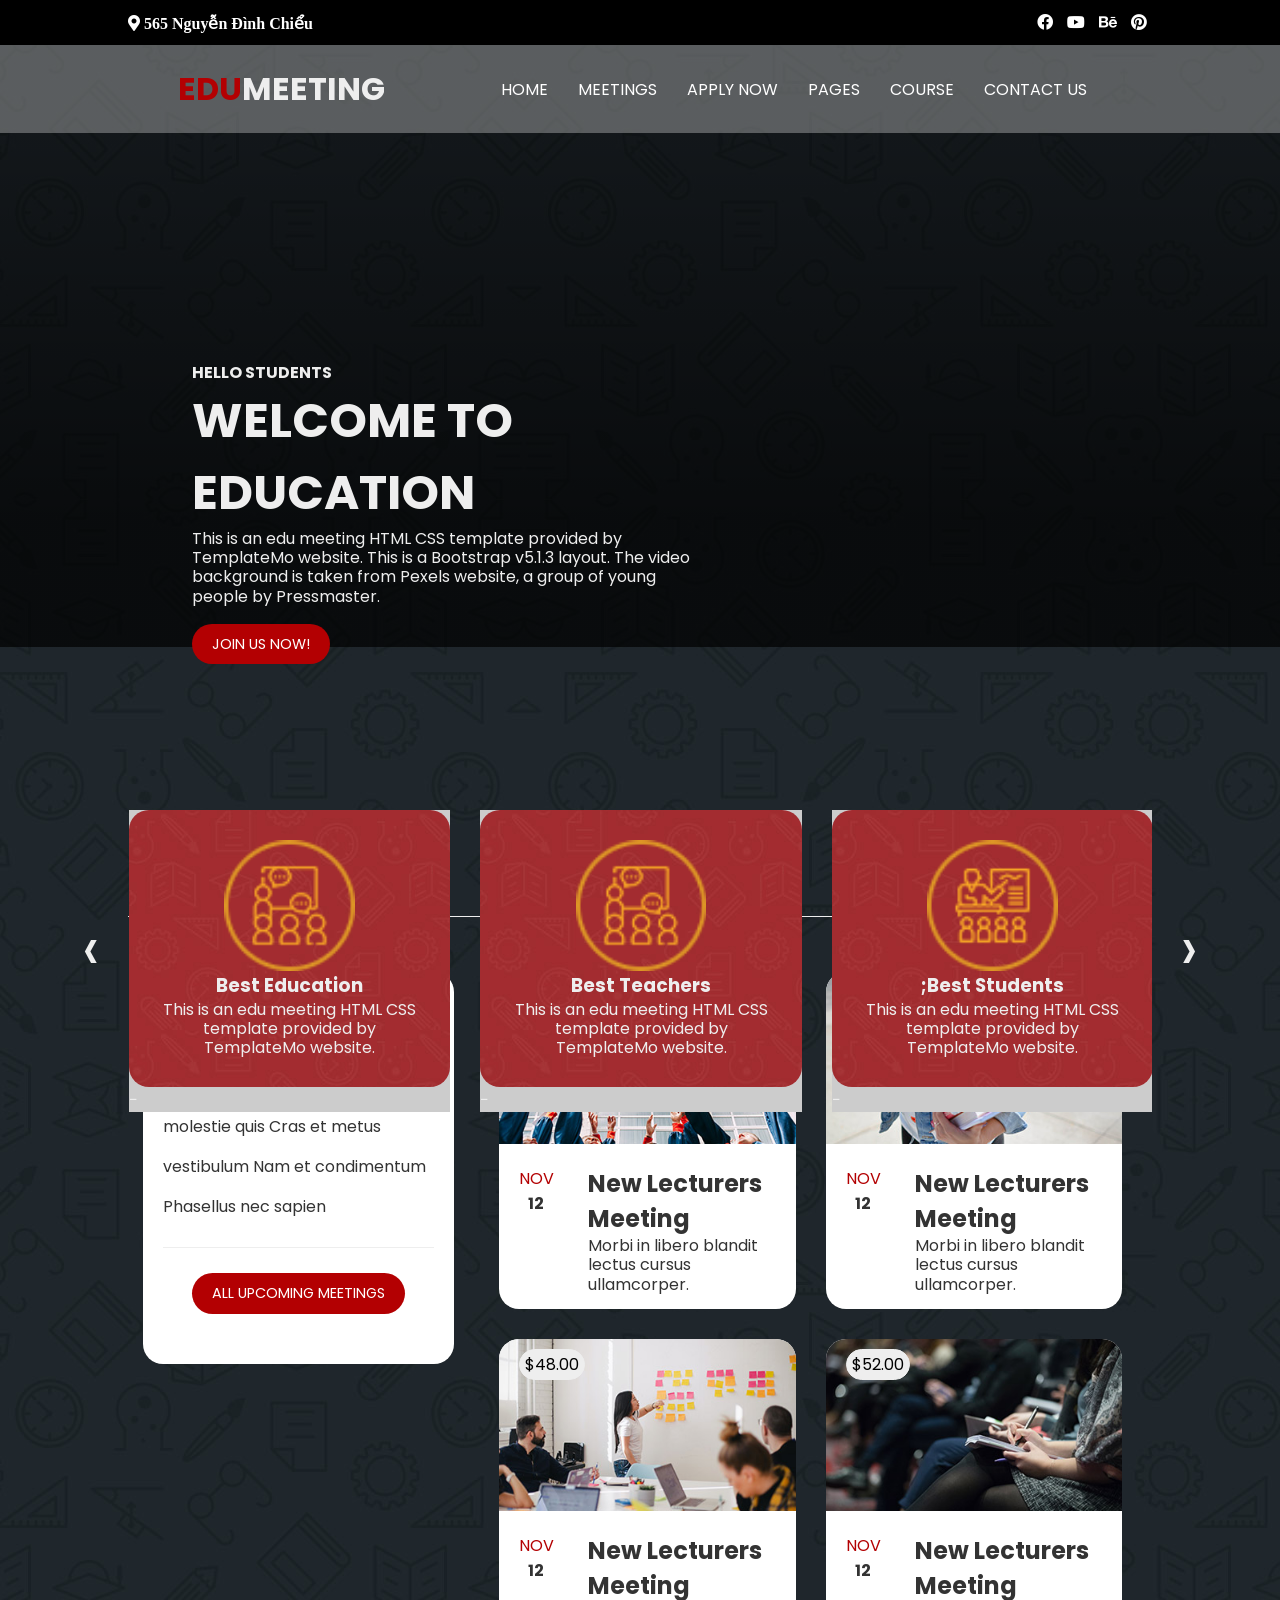
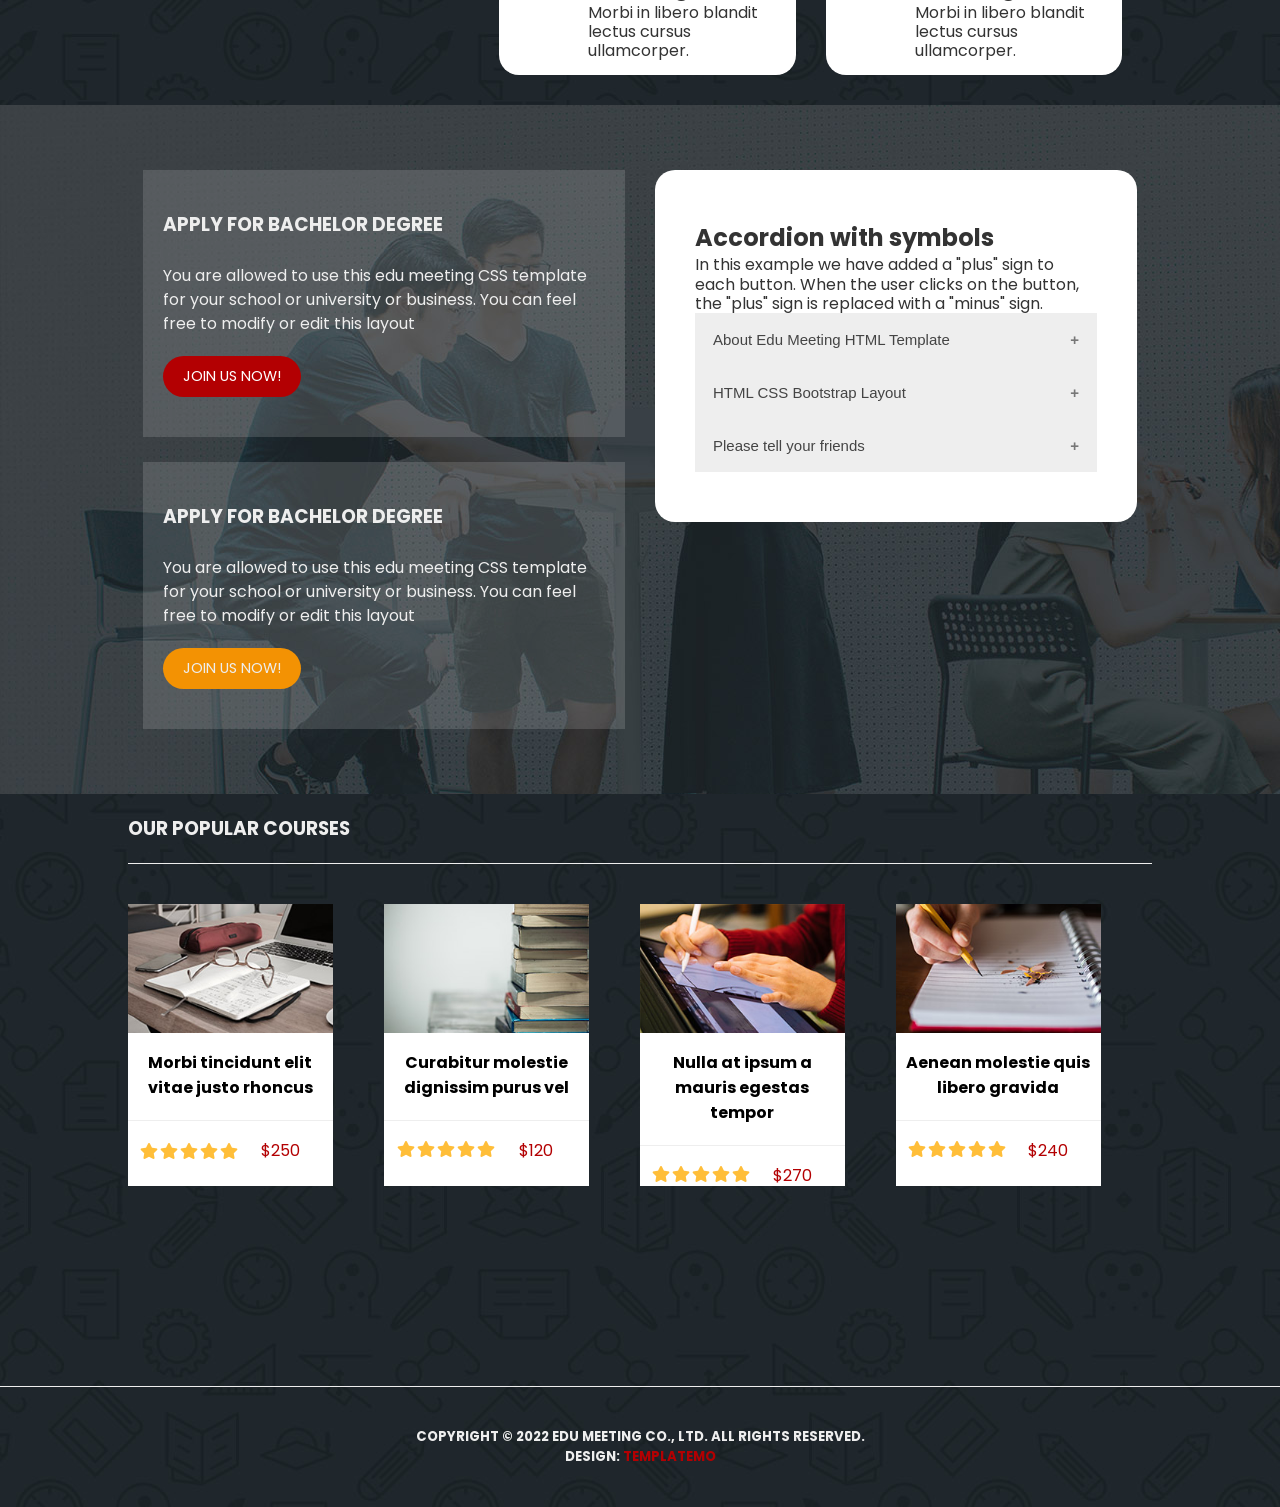
==== index.html @ 6e1542d6 "Upload" ====
<!doctype html>
<html>
<head>
<meta charset="utf-8">
<title>Edu Meeting</title>
<link rel="stylesheet" href="CSS/thuvienGrid.css" type="text/css">
<link rel="stylesheet" href="CSS/videoStyle.css" type="text/css">
<link rel="stylesheet" href="CSS/all.min.css" type="text/css">
<link rel="stylesheet" href="CSS/hover.css" type="text/css">
<link rel="stylesheet" href="owl-carousel/css/owl.carousel.css" type="text/css">
<link rel="stylesheet" href="owl-carousel/css/owl.theme.default.css" type="text/css">
</head>

<body>
<div class="row bg-black text-light top-bar  ">
  <div class=" address container d-flex justify-between align-item-center ">
     <i class="fas fa-map-marker-alt"> 565 Nguyễn Đình Chiểu</i>
      <div class="social-icon"> <i class="fab fa-facebook "></i> <i class="fab fa-youtube"></i> <i class="fab fa-behance"></i> <i class="fab fa-pinterest"></i> </div>
    </div>
  </div>

<nav class="navbar">
  <div class="container">
    <div class="logo"> <span class="text-primary">EDU</span>MEETING</div>
    <div class="menu">
      <ul>
        <li><a href="index.html" class="hvr-underline-from-center">HOME</a></li>
        <li><a href="meeting.html" class="hvr-underline-from-center">MEETINGS</a></li>
        <li><a href="#" class="hvr-underline-from-center">APPLY NOW</a></li>
        <li><a href="#" class="hvr-underline-from-center">PAGES</a></li>
        <li><a href="#" class="hvr-underline-from-center">COURSE</a></li>
        <li><a href="#" class="hvr-underline-from-center">CONTACT US</a></li>
      </ul>
    </div>
  </div>
</nav>
<div class="top-view">
  <div class="overflow"></div>
  <video class="top-video" autoplay muted loop>
    <source src="images/course-video.mp4">
  </video>
</div>
<div class="caption-video">
  <h4>HELLO STUDENTS</h4>
  <h1>WELCOME TO EDUCATION</h1>
  <p>This is an edu meeting HTML CSS template provided by TemplateMo website. This is a Bootstrap v5.1.3 layout. The video background is taken from Pexels website, a group of young people by Pressmaster.</p><br>
  <a href="#" class="btn-primary">JOIN US NOW!</a> </div>
	
<div class="banner container">
  <div class="owl-carousel owl-theme" id="banner">
    <div class="item"> <img src="images/service-icon-01.png">
      <h3>Best Education</h3>
      <p>This is an edu meeting HTML CSS template provided by TemplateMo website.</p>
    </div>
    <div class="item"> <img src="images/service-icon-01.png">
      <h3>Best Teachers</h3>
      <p>This is an edu meeting HTML CSS template provided by TemplateMo website.</p>
    </div>
    <div class="item"> <img src="images/service-icon-02.png">
      <h3>;Best Students</h3>
      <p>This is an edu meeting HTML CSS template provided by TemplateMo website.</p>
    </div>
    <div class="item"> <img src="images/service-icon-03.png">
      <h3>Online Meeting</h3>
      <p>This is an edu meeting HTML CSS template provided by TemplateMo website.</p>
    </div>
    <div class="item"> <img src="images/service-icon-01.png">
      <h3>Best Networking</h3>
      <p>This is an edu meeting HTML CSS template provided by TemplateMo website.</p>
    </div>
  </div>
</div>
<div class="container upcoming-home mt-200">
<h3 class="text-center pb-40 ">UPCOMING MEETINGS</h3>
<div class="border-bottom-gray mb-40"></div>
<section>
  <div class="upcoming-card">
    <div class="row justify-between align-item-start ">
      <div class="col-4">
        <div class="row">
          <div class="card-1 px-20 pt-20 pb-50">
            <h3>Meeting Catgories</h3>
			<div class="border-bottom-gray mt-20"></div>
            <br>
            <p class="line-25">Sed tempus enim leo
              Aenean molestie quis 
              Cras et metus vestibulum 
              Nam et condimentum 
              Phasellus nec sapien</p>
			  <div class="border-bottom-gray mt-20"></div><br>
			  <div class="row justify-center">
			  <a href="#" class="btn-primary ">ALL UPCOMING MEETINGS</a></div>
          </div>
        </div>
      </div>
      <div class="col-8 row pt-0">
        <div class="col-6 row ">
          <div class="card-1">
            <div class="giatien"> $22.00</div>
            <img src="images/meeting-04.jpg" class="img-100">
            <div class="contentcard d-flex align-item-start">
              <div class="col-3 text-center"><span class="text-primary">NOV</span> <span class="text-bold"><br>
                12</span></div>
              <div class="col-9">
                <h2>New Lecturers Meeting</h2>
                <p>Morbi in libero blandit lectus
                  cursus ullamcorper.</p>
              </div>
            </div>
          </div>
        </div>
        <!--end meeting1-->
        <div class="col-6">
          <div class="card-1">
            <div class="giatien"> $36.00</div>
            <img src="images/meeting-03.jpg" class="img-100">
            <div class="contentcard d-flex align-item-start">
              <div class="col-3 px-20 text-center"><span class="text-primary">NOV</span> <span class="text-bold"><br>
                12</span></div>
              <div class="col-9">
                <h2>New Lecturers Meeting</h2>
                <p>Morbi in libero blandit lectus
                  cursus ullamcorper.</p>
              </div>
            </div>
          </div>
        </div>
        <!--end meeting2-->
        <div class="col-6">
          <div class="card-1">
            <div class="giatien"> $48.00</div>
            <img src="images/meeting-02.jpg" class="img-100">
            <div class="contentcard d-flex align-item-start">
              <div class="col-3 px-20 text-center"><span class="text-primary">NOV</span> <span class="text-bold"><br>
                12</span></div>
              <div class="col-9">
                <h2>New Lecturers Meeting</h2>
                <p>Morbi in libero blandit lectus
                  cursus ullamcorper.</p>
              </div>
            </div>
          </div>
        </div>
        <!--end meeting3-->
        <div class="col-6">
          <div class="card-1">
            <div class="giatien"> $52.00</div>
            <img src="images/meeting-01.jpg" class="img-100">
            <div class="contentcard d-flex align-item-start">
              <div class="col-3 px-20 text-center"><span class="text-primary">NOV</span> <span class="text-bold"><br>
                12</span></div>
              <div class="col-9">
                <h2>New Lecturers Meeting</h2>
                <p>Morbi in libero blandit lectus
                  cursus ullamcorper.</p>
              </div>
            </div>
          </div>
        </div>
        <!--end meeting4--> 
      </div>
    </div>
  </div>
	</section>
  </div>
	
	
<section>
	<div class="cover-apply-about ">
	<div class="container  py-50 d-flex">
	
	<div class="apply col-6">
		<div class="card-2 px-20 pt-40 pb-40">
            <h3>APPLY FOR BACHELOR DEGREE</h3>
            <br>
            <p class="line-15 mb-20">You are allowed to use this edu meeting CSS template for your school or university or business. You can feel free to modify or edit this layout</p>
			  <div class="row ">
			  <a href="#" class="btn-primary">JOIN US NOW!</a></div>
          </div><br>
		
		<div class="card-2 px-20 pt-40 pb-40">
            <h3>APPLY FOR BACHELOR DEGREE</h3>
            <br>
            <p class="line-15 mb-20">You are allowed to use this edu meeting CSS template for your school or university or business. You can feel free to modify or edit this layout</p>
			  <div class="row ">
			  <a href="#" class="btn-secondary">JOIN US NOW!</a></div>
          </div>
		
		</div>
		
		
		 <div class="col-6 about">
        <div class="row">
          <div class="card-1 px-40 pt-50 pb-50">
           
<h2>Accordion with symbols</h2>
<p>In this example we have added a "plus" sign to each button. When the user clicks on the button, the "plus" sign is replaced with a "minus" sign.</p>
<button class="accordion">About Edu Meeting HTML Template</button>
<div class="panel">
  <p>Lorem ipsum dolor sit amet, consectetur adipisicing elit, sed do eiusmod tempor incididunt ut labore et dolore magna aliqua. Ut enim ad minim veniam, quis nostrud exercitation ullamco laboris nisi ut aliquip ex ea commodo consequat.</p>
</div>

<button class="accordion">HTML CSS Bootstrap Layout</button>
<div class="panel">
  <p>Lorem ipsum dolor sit amet, consectetur adipisicing elit, sed do eiusmod tempor incididunt ut labore et dolore magna aliqua. Ut enim ad minim veniam, quis nostrud exercitation ullamco laboris nisi ut aliquip ex ea commodo consequat.</p>
</div>

<button class="accordion">Please tell your friends</button>
<div class="panel">
  <p>Lorem ipsum dolor sit amet, consectetur adipisicing elit, sed do eiusmod tempor incididunt ut labore et dolore magna aliqua. Ut enim ad minim veniam, quis nostrud exercitation ullamco laboris nisi ut aliquip ex ea commodo consequat.</p>
</div>
			  
          </div>
        </div>
      </div>
		</div>
	</div>
	</section>
	
	<div class="container">
<h3 class="text-left py-20 ">OUR POPULAR COURSES</h3>
<div class="border-bottom-gray mb-40"></div>	
	
</div>
	
<div class="row container course justify-between">
	<div class=" item">
		<img src="images/course-01.jpg" class="img-100">
		<div class="row justify-around align-item-center mb-20">
		<div class="border-bottom-gray mb-20 mt-10">
		<h4 class="mb-20" >Morbi tincidunt elit vitae justo rhoncus</h4>
		</div>
		<div class="row ">
		<i class="fas fa-star"></i>
		<i class="fas fa-star"></i>	
		<i class="fas fa-star"></i>	
		<i class="fas fa-star"></i>	
		<i class="fas fa-star"></i>	
		</div>
		<p class="gia-tien">$250</p>
		</div>
	</div>
	<div class="item">
		<img src="images/course-02.jpg" class="img-100">
		<div class="row justify-around">
		<div class="border-bottom-gray mb-20 mt-10">
		<h4 class="mb-20" >Curabitur molestie dignissim purus vel</h4>
		</div>
		<div class="row ">
		<i class="fas fa-star"></i>
		<i class="fas fa-star"></i>	
		<i class="fas fa-star"></i>	
		<i class="fas fa-star"></i>	
		<i class="fas fa-star"></i>	
		</div>
		<p class="gia-tien">$120</p>
		</div>
	</div>
	
	<div class=" item">
		<img src="images/course-03.jpg" class="img-100">
		<div class="row justify-around">
		<div class="border-bottom-gray mb-20 mt-10">
		<h4 class="mb-20" >Nulla at ipsum a mauris egestas tempor</h4>
		</div>
		<div class="row ">
		<i class="fas fa-star"></i>
		<i class="fas fa-star"></i>	
		<i class="fas fa-star"></i>	
		<i class="fas fa-star"></i>	
		<i class="fas fa-star"></i>	
		</div>
		<p class="gia-tien">$270</p>
		</div>
	</div>
	
	<div class="item">
		<img src="images/course-04.jpg" class="img-100">
		<div class="row justify-around">
		<div class="border-bottom-gray mb-20 mt-10">
		<h4 class="mb-20" >Aenean molestie quis libero gravida</h4>
		</div>
		<div class="row ">
		<i class="fas fa-star"></i>
		<i class="fas fa-star"></i>	
		<i class="fas fa-star"></i>	
		<i class="fas fa-star"></i>	
		<i class="fas fa-star"></i>	
		</div>
		<p class="gia-tien">$240</p>
		</div>
	</div>
	
	</div>
	
	<section class="footer">
<div class="border-top-gray mt-200 mb-40"></div>
	<div class="text text-center mb-40">
	<h5 class="text-center">COPYRIGHT © 2022 EDU MEETING CO., LTD. ALL RIGHTS RESERVED.</h5>
<h5>DESIGN: <span class="text-primary">TEMPLATEMO</span></h5>
	</div>
	</section>

	
<script src="owl-carousel/js/jquery.min.js"></script> 
<script src="owl-carousel/js/owl.carousel.js"></script> 
<script src="JS/custom.js"></script>
<script>
var acc = document.getElementsByClassName("accordion");
var i;

for (i = 0; i < acc.length; i++) {
  acc[i].addEventListener("click", function() {
    this.classList.toggle("active");
    var panel = this.nextElementSibling;
    if (panel.style.maxHeight) {
      panel.style.maxHeight = null;
    } else {
      panel.style.maxHeight = panel.scrollHeight + "px";
    } 
  });
}
</script>
</body>
</html>
---- CSS/thuvienGrid.css ----
@charset "utf-8";
/* CSS Document */
*{ box-sizing: border-box}
.img-100{width: 100%; height: auto}
.img-80{width: 80%; height: auto}
.container{ width: 80%; margin: auto}
.bg-black{ background: #000}
.bg-grey{ background: #eee}
.bg-primary{ background: #B30002}
.bg-danger{ background: red}
.bg-green{background: #00691B}
.color-white{color: #FFF}
.w-20{ width: 20%}
.w-25{ width: 25%}
.w-50{ width: 50%}
.w-70{ width: 75%}
.w-90{ width: 90%}
.h-100{ height: 100%}
.row{ display: flex; flex-wrap: wrap}
.col-1 {width: 8.33%;}
.col-2 {width: 16.66%;}
.col-3 {width: 25%;}
.col-4 {width: 33.33%;}
.col-5 {width: 41.66%;}
.col-6 {width: 50%;}
.col-7 {width: 58.33%;}
.col-8 {width: 66.66%;}
.col-9 {width: 75%;}
.col-10 {width: 83.33%;}
.col-11 {width: 91.66%;}
.col-12 {width: 100%;}
[class*="col-"] {
  padding: 15px;
 /* border: 1px solid red;*/
}
/*--------------spacing style---------------*/
.mt-0{ margin-top: 0px}
.mt-5{ margin-top: 5px}
.mt-10{ margin-top: 10px}
.mt-20{ margin-top: 20px}
.mt-50{ margin-top: 50px}
.mt-200{ margin-top: 200px}
.mb-0{ margin-bottom:0px}
.mb-10{ margin-bottom: 10px}
.mb-20{ margin-bottom: 20px}
.mb-40{ margin-bottom: 40px}
.mb-50{ margin-bottom: 50px}
.p-0{ padding: 0px}
.py-50 {padding-top: 50px; padding-bottom: 50px}
.py-20 {padding-top: 20px; padding-bottom: 20px}
.pt-20 {padding-top: 20px;}
.pt-40 {padding-top: 40px;}
.pt-50 {padding-top: 50px;}
.pb-20 {padding-bottom: 20px}
.pb-40 {padding-bottom: 40px}
.pb-50 {padding-bottom: 50px}
.pt-0 {padding-top: 0px;}
.pb-20 {padding-bottom: 0px}
.pr-0 {padding-right: 0px;}
.pl-0 {padding-left: 0px}
.pl-10 {padding-left: 10px}
.pl-40 {padding-left: 40px}
.px-0 {padding-right: 0px; padding-bottom: 0px}
.px-10 {padding-right: 10px; padding-left: 10px}
.px-20 {padding-right: 20px; padding-left: 20px}
.px-40 {padding-right: 40px; padding-left: 40px}
.mx-auto{ margin-left: auto; margin-right: auto}
.mx-0{ margin-left: 0; margin-right: 0}
.mr-0{ margin-right:0}
.ml-0{ margin-left:0}
.ml-50{ margin-left:50}
.ml-100{ margin-left:100}
.m-left-50{margin-left: 50px}
.text-primary{color: #B30002}
.text-light{color: #fff}
.text-dark{color: #333}
.text-bold{font-weight: bold}
.text-center{ text-align: center}
.text-left{ text-align: left}
.text-right{text-align: right}
.line-15{line-height: 1.5em}
.line-25{line-height: 2.5em}
.btn-primary{
	font-size: 0.9rem;border:none;border-radius: 100px;
	padding: 10px 20px; color:#fff;
	
	cursor:pointer;background-color: #B30002
}
.btn-primary:hover{background:#870002;color:#ff0 }

.btn-secondary{
	font-size: 0.9rem;border:none;border-radius: 100px;
	padding: 10px 20px; color:#eee;
	
	cursor:pointer;background-color: #F39203
}
.btn-secondary:hover{background:#F39203;color:#870002 }
.d-block{ display: block}
.d-flex{ display: flex}
.flex-row{flex-direction: row}
.flex-row-reverse{flex-direction: row-reverse}
.flex-column{ flex-direction: column}
.flex-column-reverse{ flex-direction: column-reverse}
/*--------------flex canh chieu ngang voi nhau trong row-flex---------------*/
.justify-start{ justify-content: flex-start}
.justify-end{ justify-content: flex-end}
.justify-center{ justify-content: center}
.justify-around{ justify-content: space-around}
.justify-between{ justify-content: space-between}
/*--------------flex canh chieu doc voi nhau trong row-flex-----------------*/
.align-item-start{ align-items: flex-start}
.align-item-center{align-items: center}
.align-item-end{ align-items: flex-end}
.align-item-stretch{ align-items:stretch}

.shadow-image{box-shadow:10px 5px 10px 5px #eee}
---- CSS/videoStyle.css ----
@charset "utf-8";
/* CSS Document */
@import url('https://fonts.googleapis.com/css2?family=Poppins:wght@300;400&display=swap');
body{margin: 0;font-family: 'Poppins', sans-serif;font-size: 16px;color:#eee;
background: #F2F2F2;
background-image:url("../images/meetings-page-bg.jpg");
z-index: 1}
*{margin: 0;
padding: 0}
.row::after {
  content: "";
  clear: both;
  display: table;
}
h1{font-size: 3rem}
p{line-height: 1.2em;}
a{text-decoration: none}
.top-video{width:100%; height: 100%}
.top-view{position: relative;left: 0;top:0}
.overflow{position: absolute;z-index: 5;
		width: 100%; height: 100%;
		left: 0; top: 0;
	background-image: linear-gradient(rgba(0,0,0,.4)20%, rgba(0,0,0,.7)80%)
}
.top-bar{position: absolute;z-index: 6; left: 0;top:0;width:100%; height: 45px}
.social-icon {text-align: right}
.social-icon i{margin: 0 5px;
text-align: right}
.navbar{display:flex;
	padding: 15px 0; background:rgba(255,255,255,.3);
	position: absolute; left: 0;z-index:7;top:45px;width:100%;
	padding:20px 0;
}
.navbar .container{display:flex;justify-content: space-around; align-items: center}
.navbar .menu ul{display: flex;margin: 0;padding-left: 0;list-style: none;}
.navbar .menu ul li{position: relative}
.navbar .menu ul li a{color:#fff;text-decoration: none;padding:0 15px}
.navbar .logo{font-size: 2em;font-weight: bold}
.navbar .menu ul li a:hover
{color:tomato;}

.caption-video{position: absolute;width: 40%;z-index: 9;left: 15%;top:40%;}

.banner{position: absolute;z-index:12;width: 80%; top:90%;left:10%;}

#banner .item{background-image: url("../images/service-item-bg.jpg");
border-radius: 20px;
min-height: 250px;
text-align: center;padding: 30px}
#banner .item img{width:50%;margin: auto;}

.banner .owl-nav{
position: absolute;width:100%; top: 25%}

#banner .owl-nav .owl-prev{position: absolute;left: -5%; font-size: 4rem;}
#banner .owl-nav .owl-next{position: absolute; right: -5%; font-size: 4rem;}

.border-top-gray{border-top: 1px solid #eee}
.border-bottom-gray{border-bottom: 1px solid #eee}
.border-bottom{border-bottom: 1px solid #fff}

.cover-apply-about{background: url("../images/apply-bg.jpg");
	position: relative;
}

/*------------------Style cho meeting------------------------------------------*/
.cover{position: relative}
.cover img{z-index: 2}
.caption-cover{position: absolute;top:55%; left: 30%;}
.bg-meeting{position: relative}
.upcoming-meeting{
	position: absolute;
	top:80%;width: 100%}
.card-1{position: relative;
background: #fff;
border-radius: 20px;
color:#333;
overflow: hidden}
.card-1 .giatien{
	position: absolute;
	top:10px;left: 20px;
	border:1px solid #eee;
	border-radius: 20px;
	padding: 2px 5px;
	background: #eee;
	color:#000;	
}
.card-2{position: relative;
background:rgba(241,240,240,0.15);
	color:#eee;}

/*------------------Style cho meeting-detail-----------------------------------*/

.caption-meeting-detail{position: absolute;top:55%; left: 20%;}

.card-meeting-detail{margin-top: 100px;
color:#333;
position: relative;
background: #fff;
border-radius: 20px;
color:#333;
overflow: hidden}

.card-meeting-detail p {font-size: 14px;line-height: 1.5em;}
.card-meeting-detail .giatien{
	position: absolute;
	top:10px;left: 20px;
	border:1px solid #eee;
	border-radius: 20px;
	padding: 5px 15px;
	background: #eee;
	color:#000;}	
	
.card-meeting-detail .time{
	position: absolute;
	top:15px;right: 20px;
	border:1px solid #eee;
	border-radius: 5px;
	padding: 10px 15px;
	background: #eee;
	color:#000;	}

/* ----------------------------Style the tab--------------------------------- */
.tab{
  overflow: hidden;
  display: flex;
justify-content: center;
}

/* Style the buttons that are used to open the tab content */
.tab button {
  background-color:#fff;
  float: left;
  border: none;
  outline: none;
  cursor: pointer;
  padding: 12px 20px;
  margin: 0 5px;
  transition: 0.3s;color:#B30002;font-size: 1.2em;
  border-radius: 20px;
}

/* Change background color of buttons on hover */
.tab button:hover {
  background-color: #B30002;color: #fff;
}

/* Create an active/current tablink class */
.tab button.active {
  background-color: #B30002;color: #fff;
}

/* Style the tab content */
.tabcontent {
  display: none;
  padding: 6px 12px;
  border-top: none;
}
/* Style the buttons that are used to open and close the accordion panel */
.accordion {
  background-color: #eee;
  color: #444;
  cursor: pointer;
  padding: 18px;
  width: 100%;
  text-align: left;
  border: none;
  outline: none;
  transition: 0.4s;
}

/* Add a background color to the button if it is clicked on (add the .active class with JS), and when you move the mouse over it (hover) */
.accordion {
  background-color: #eee;
  color: #444;
  cursor: pointer;
  padding: 18px;
  width: 100%;
  border: none;
  text-align: left;
  outline: none;
  font-size: 15px;
  transition: 0.4s;
}

.active, .accordion:hover {
  background-color: #ccc;
}

.accordion:after {
  content: '\002B';
  color: #777;
  font-weight: bold;
  float: right;
  margin-left: 5px;
}

.active:after {
  content: "\2212";
}

.panel {
  padding: 0 18px;
  background-color: white;
  max-height: 0;
  overflow: hidden;
  transition: max-height 0.2s ease-out;
}
.course .item{
	background:#fff;color:#000;
	; width: 20%;
}
.course .item h4{
	text-align: center;padding: 0 10px;
}
.course .item i{
	color:#FFBE39; margin: 0 1px;
}.course .item p{
	color:#B30002;text-align: right;
}
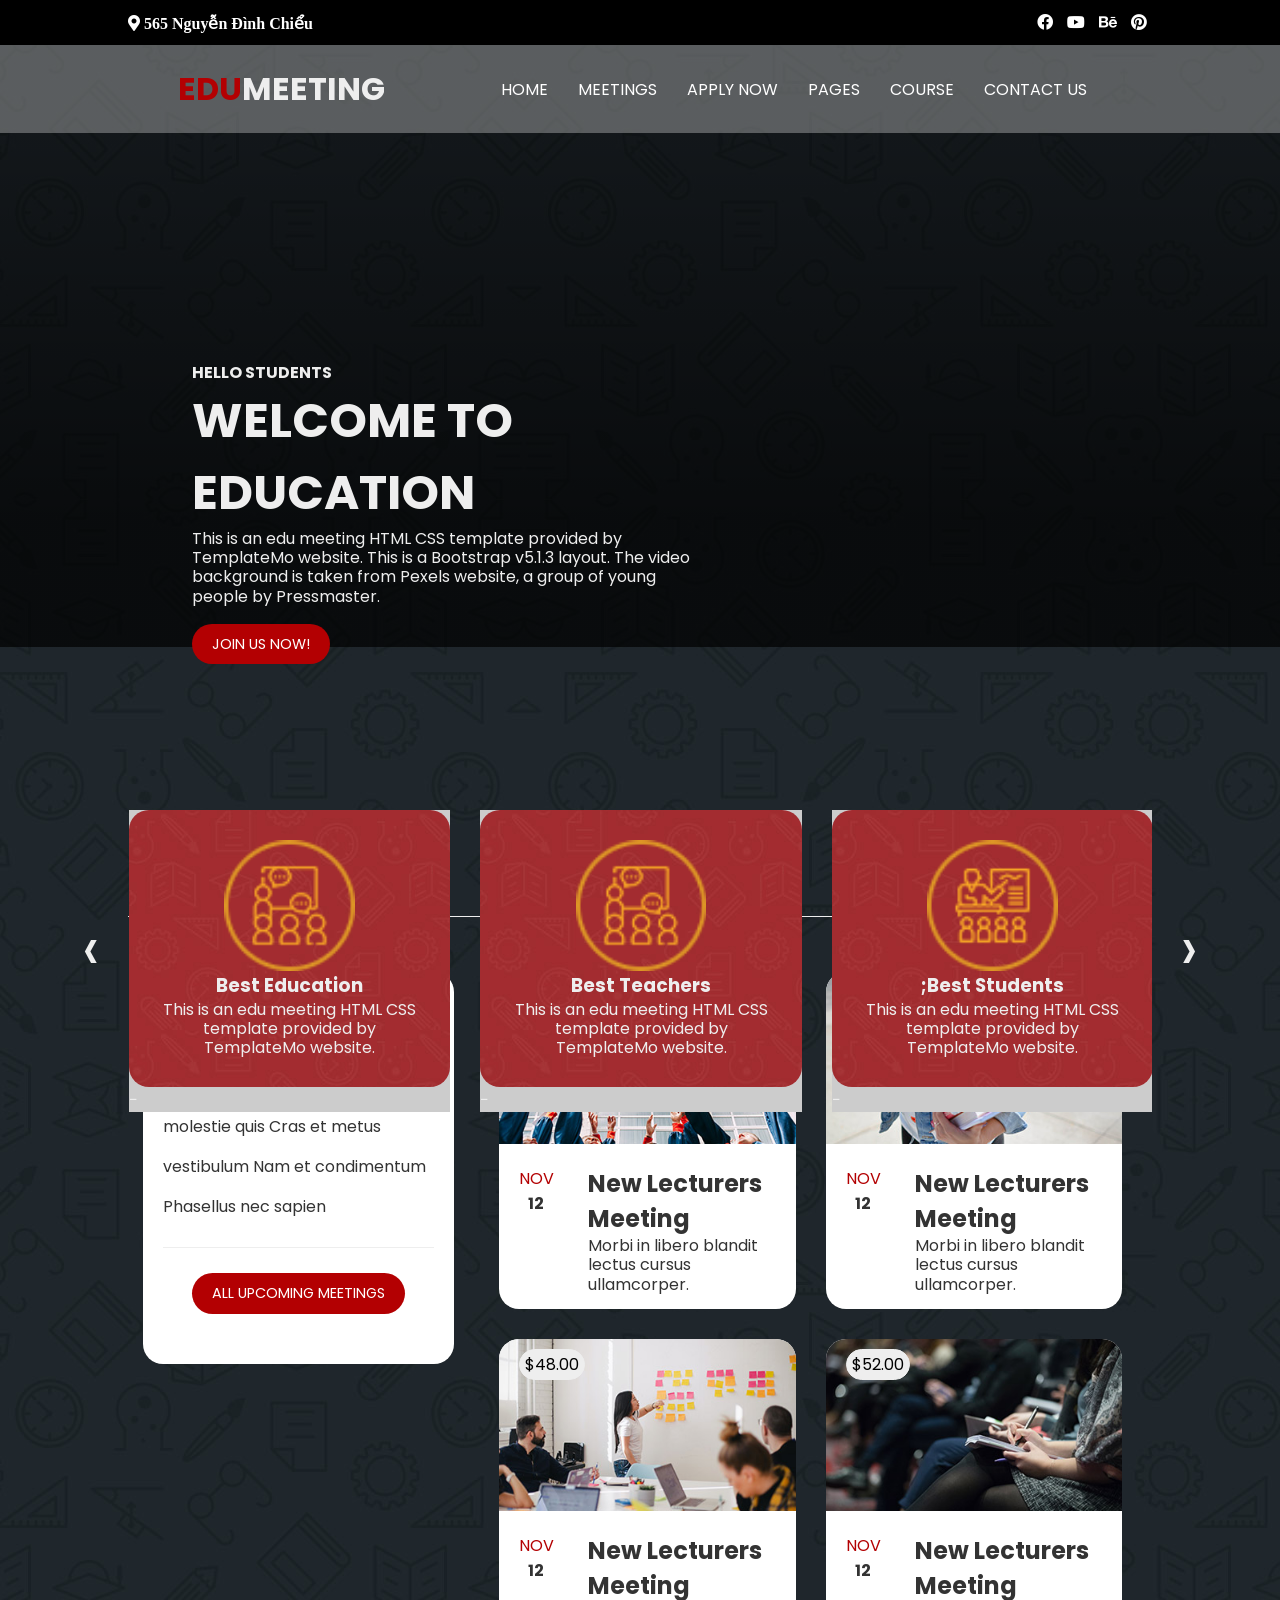
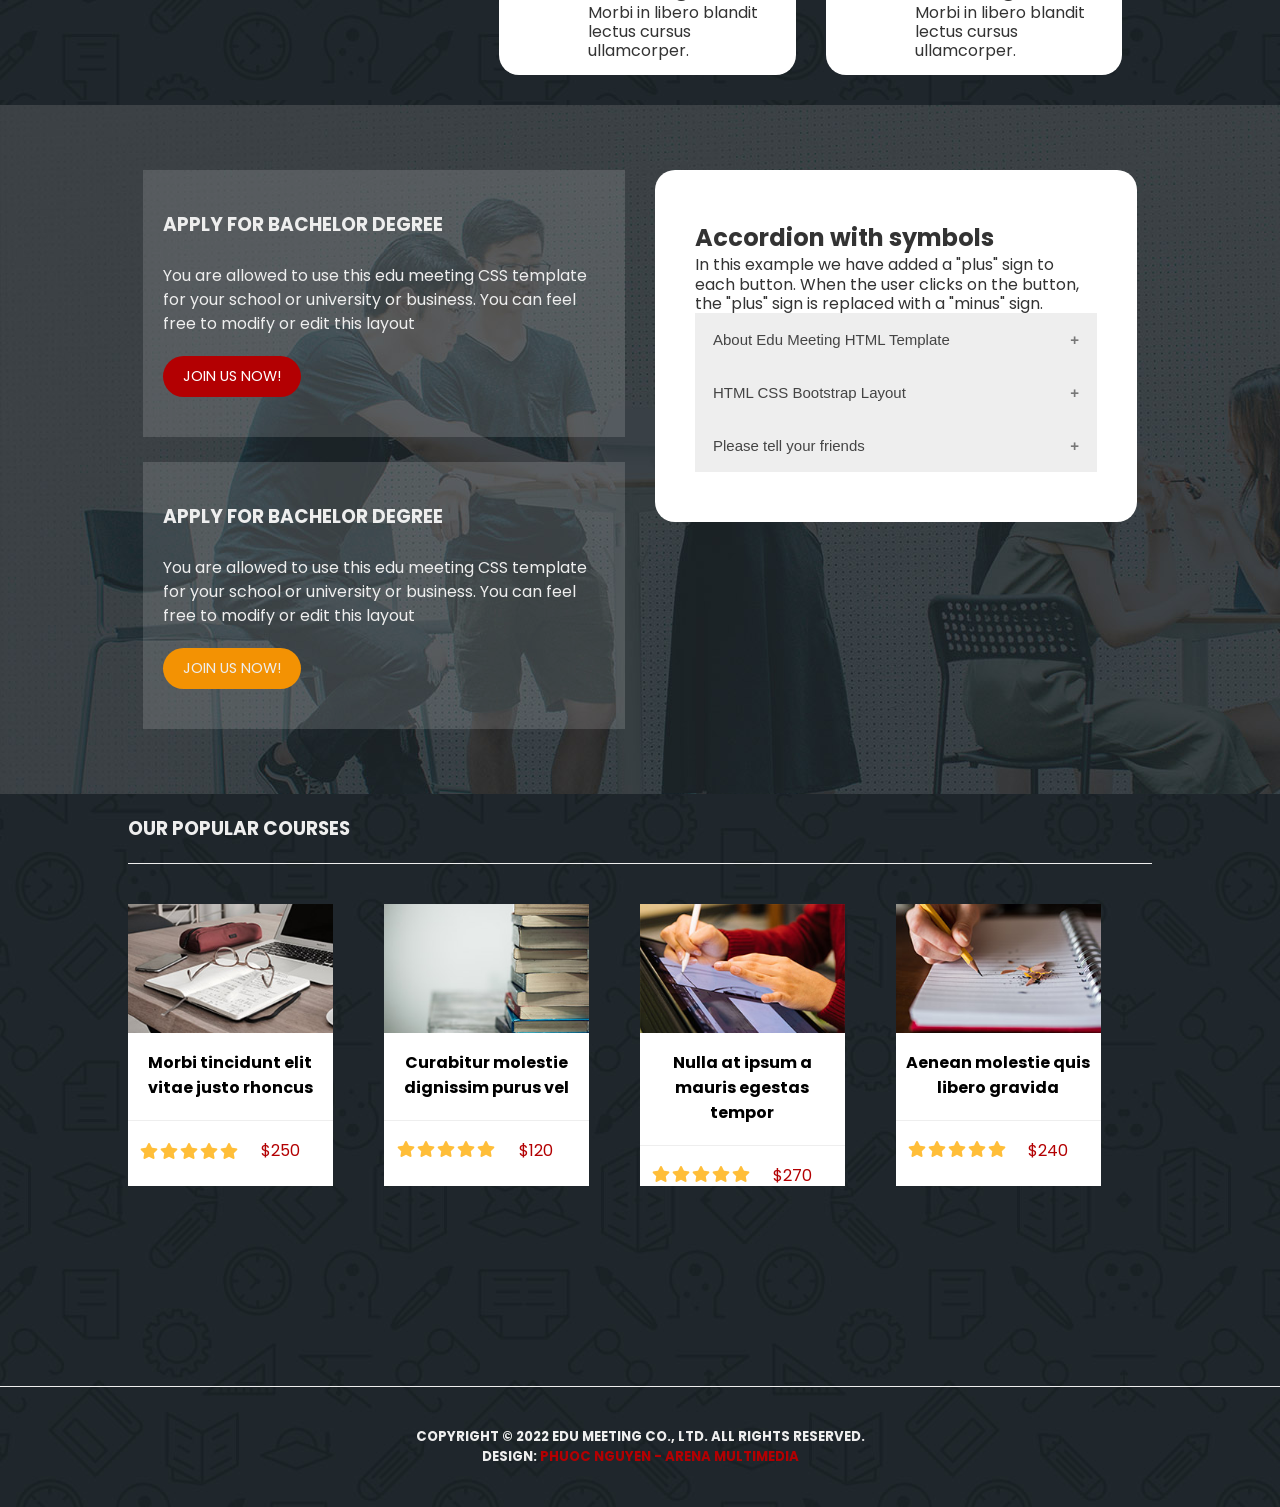
==== commit 647e6e4d: "Update index.html" ====
--- a/index.html
+++ b/index.html
@@ -297,7 +297,7 @@
 <div class="border-top-gray mt-200 mb-40"></div>
 	<div class="text text-center mb-40">
 	<h5 class="text-center">COPYRIGHT © 2022 EDU MEETING CO., LTD. ALL RIGHTS RESERVED.</h5>
-<h5>DESIGN: <span class="text-primary">TEMPLATEMO</span></h5>
+<h5>DESIGN: <span class="text-primary">PHUOC NGUYEN - ARENA MULTIMEDIA</span></h5>
 	</div>
 	</section>
 
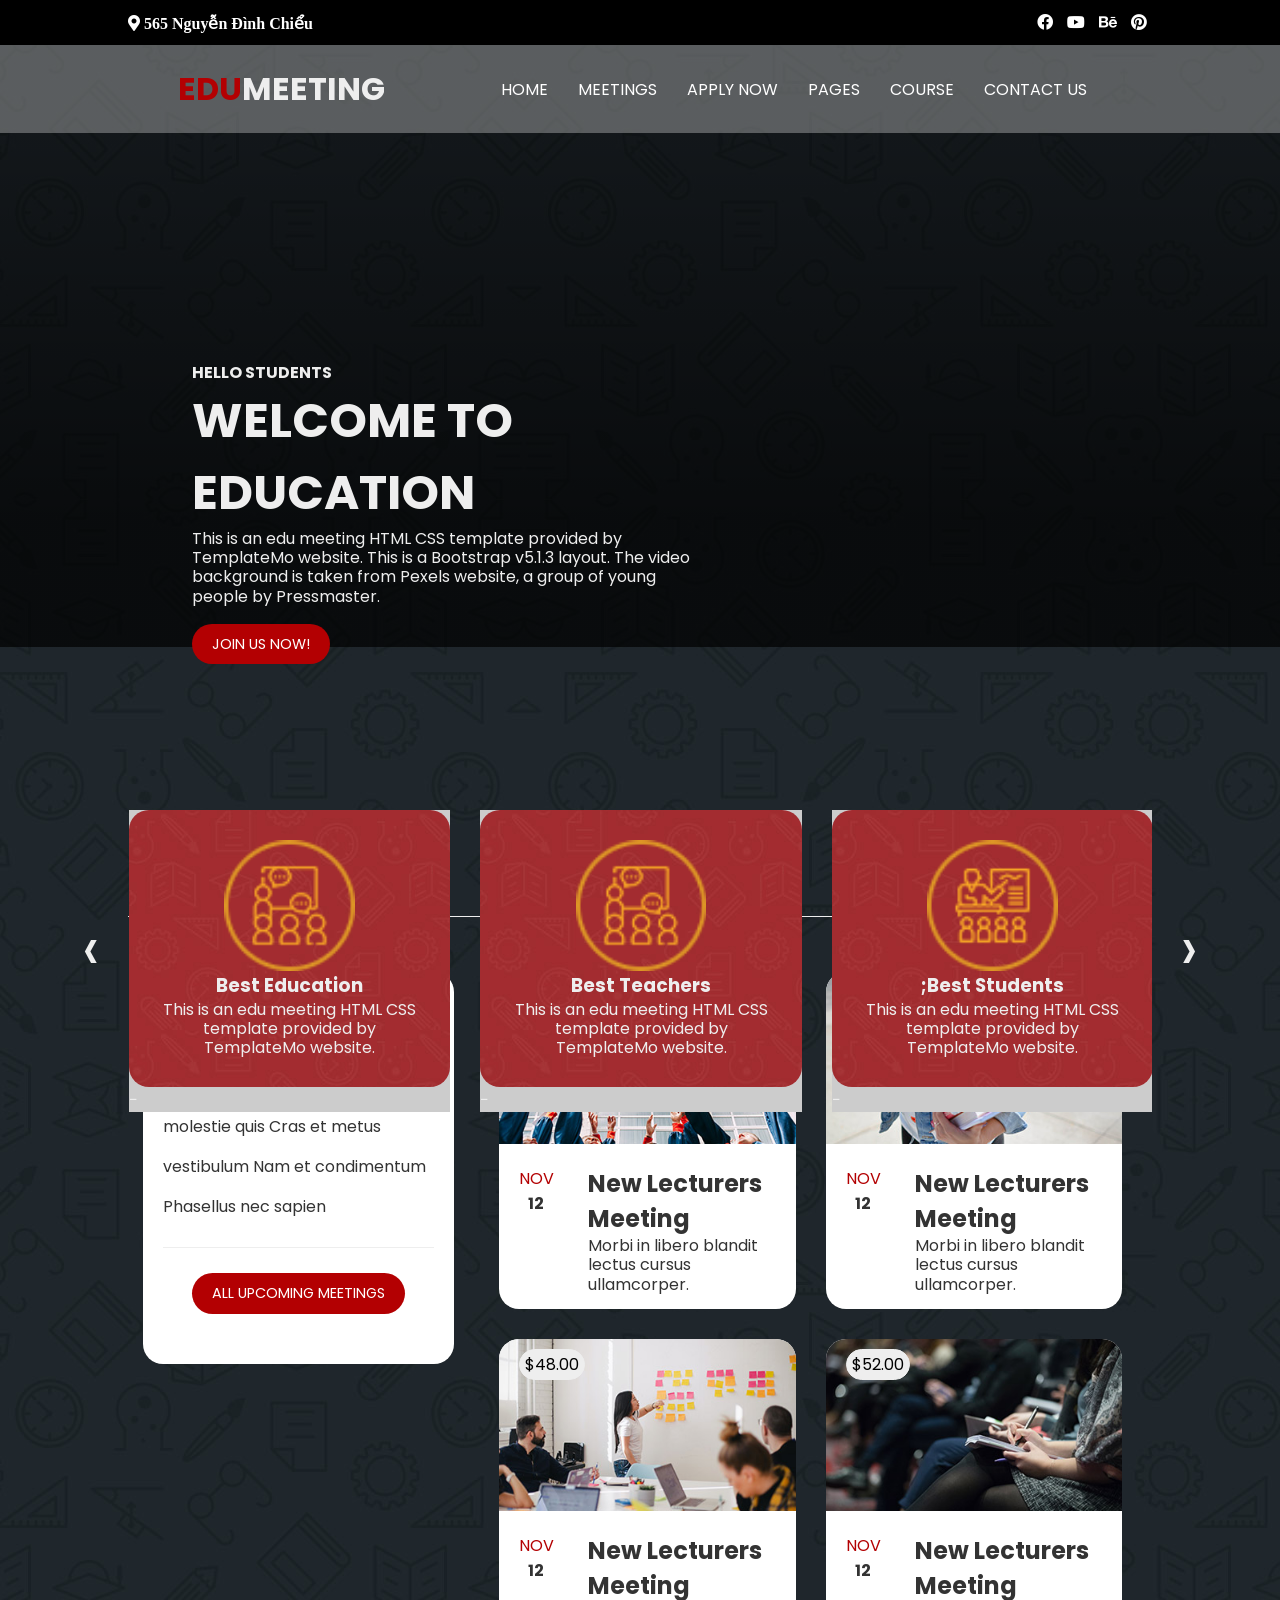
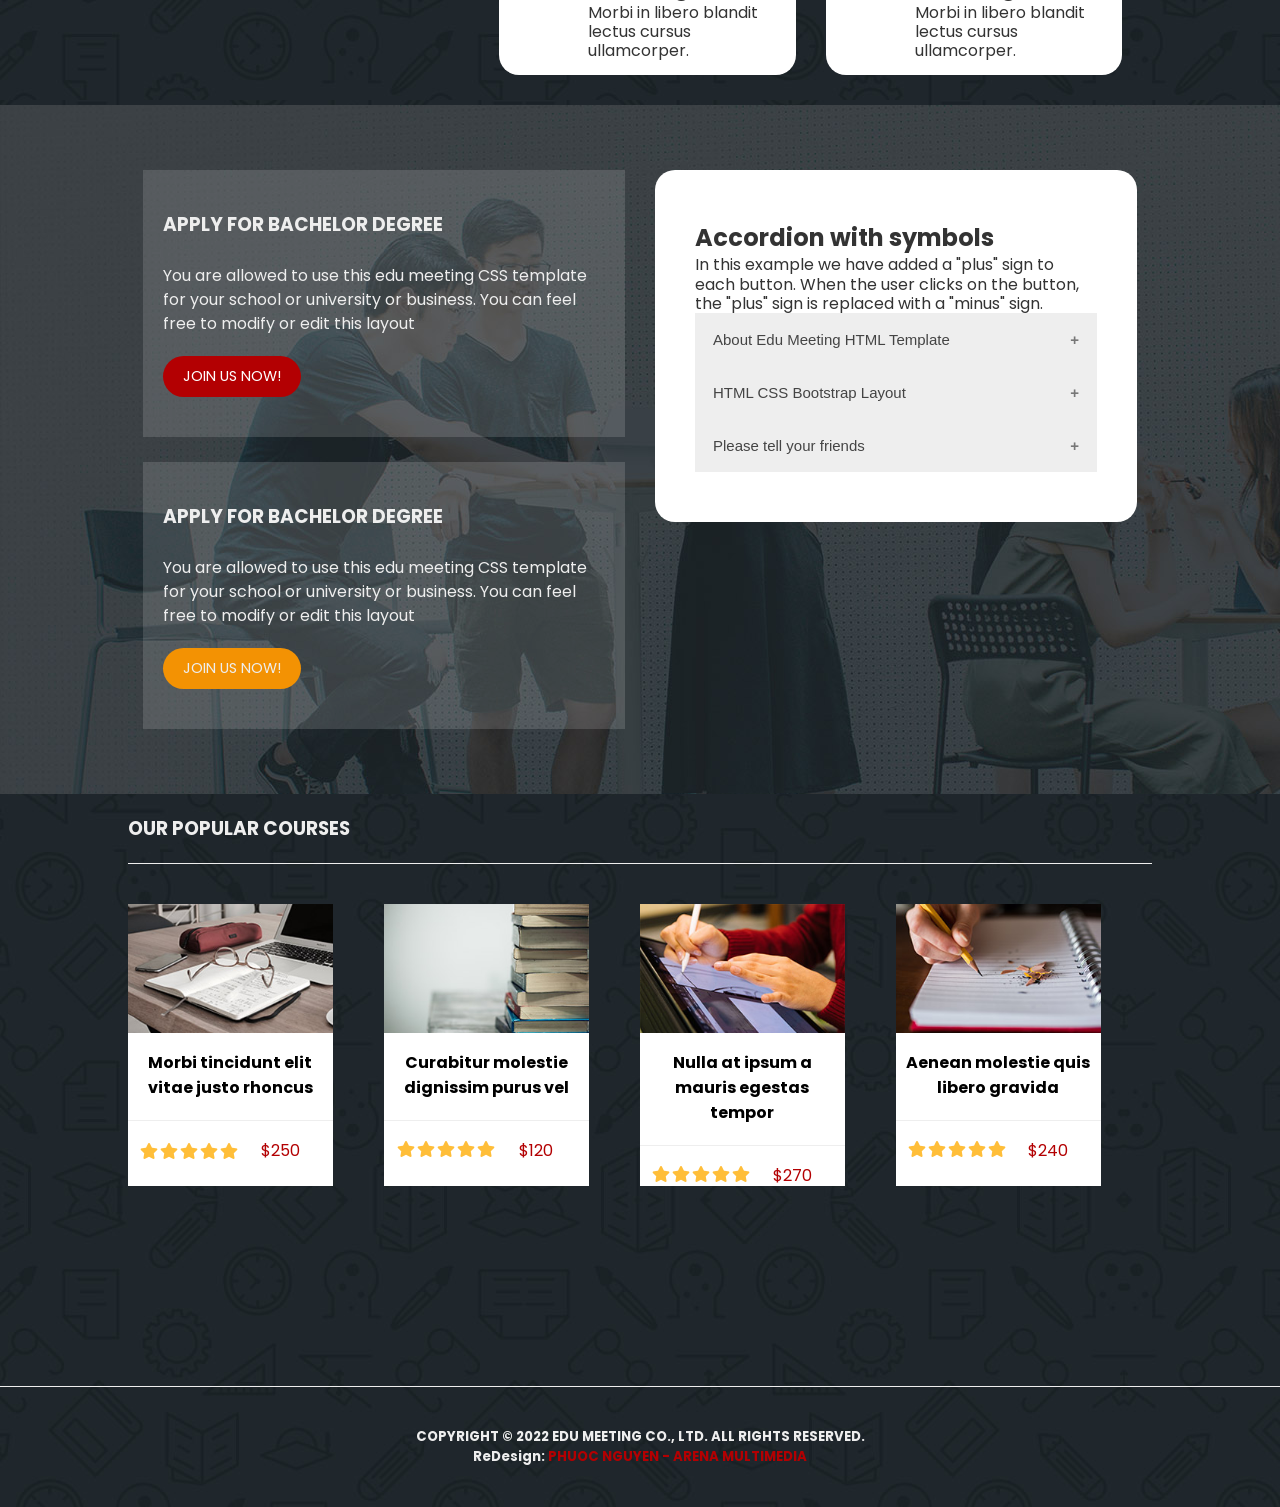
==== commit 4bd0c4f3: "Update index.html" ====
--- a/index.html
+++ b/index.html
@@ -297,7 +297,7 @@
 <div class="border-top-gray mt-200 mb-40"></div>
 	<div class="text text-center mb-40">
 	<h5 class="text-center">COPYRIGHT © 2022 EDU MEETING CO., LTD. ALL RIGHTS RESERVED.</h5>
-<h5>DESIGN: <span class="text-primary">PHUOC NGUYEN - ARENA MULTIMEDIA</span></h5>
+<h5>ReDesign: <span class="text-primary">PHUOC NGUYEN - ARENA MULTIMEDIA</span></h5>
 	</div>
 	</section>
 
